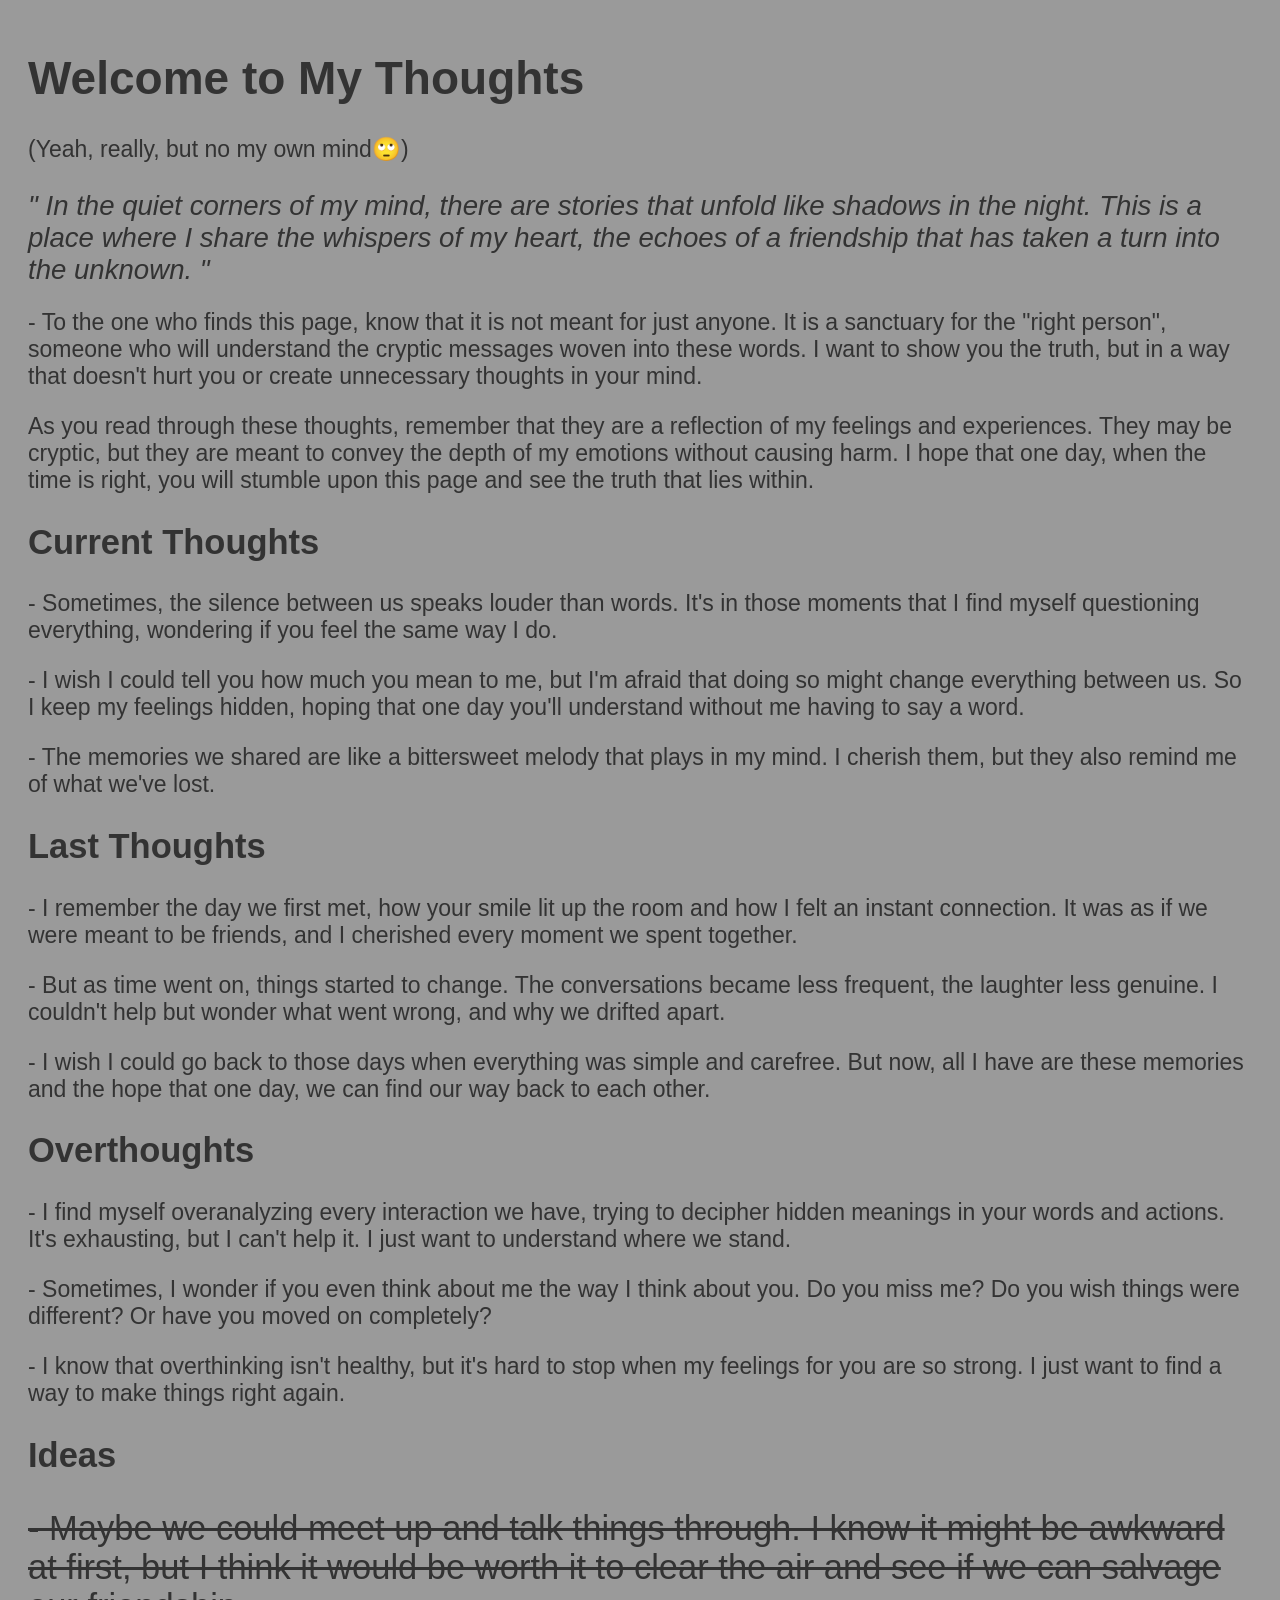
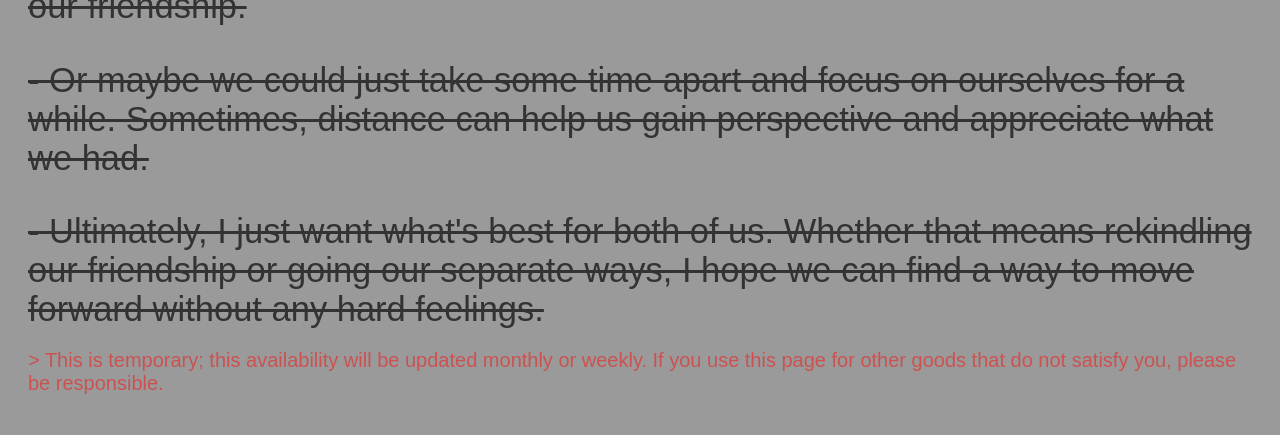
==== index.html @ ff95fa9a "Add files via upload" ====
<!DOCTYPE html>
<html lang="en">
<head>
    <meta charset="UTF-8">
    <meta name="viewport" content="width=device-width, initial-scale=1.0">
    <title>Welcome</title>
    <link rel="shortcut icon" href="assets/icon/icon.jpg" type="image/x-icon">
    <link rel="stylesheet" href="assets/css/style.css">
    <script src="assets/js/script.js"></script>
</head>
<!-- Prompt: A page that serves as a repository where, over time, I share my thoughts about a friendship that has recently become controversial. The doors aren't open to just anyone; this is meant only for the right person, who stumbles across this page at some point in their life. I want to show her the truth through cryptic text, without hurting them. Lately, I haven't spoken to her so openly because I don't know how to proceed without creating unnecessary thoughts in her mind. ; Style: Dark one with clear bright letters. -->
<body>
    <div class="container">
        <h1 id="title">Welcome to My Thoughts</h1>
        <p>(Yeah, really, but no my own mind🙄)</p>
        <p class="cursive">" In the quiet corners of my mind, there are stories that unfold like shadows in the night. This is a place where I share the whispers of my heart, the echoes of a friendship that has taken a turn into the unknown. "</p>
        <p>- To the one who finds this page, know that it is not meant for just anyone. It is a sanctuary for the "right person", someone who will understand the cryptic messages woven into these words. I want to show you the truth, but in a way that doesn't hurt you or create unnecessary thoughts in your mind.</p>
        <p>As you read through these thoughts, remember that they are a reflection of my feelings and experiences. They may be cryptic, but they are meant to convey the depth of my emotions without causing harm. I hope that one day, when the time is right, you will stumble upon this page and see the truth that lies within.</p>
        <!-- Actually ts pretty good -->
    </div>
    <!-- Now let's see, this pages contain: Current thoughts, Last thoughts, overthoughts, ideas, interpretations (in point of view about live moments) -->
     <div class="box">
        <h2>Current Thoughts</h2>
        <p>- Sometimes, the silence between us speaks louder than words. It's in those moments that I find myself questioning everything, wondering if you feel the same way I do.</p>
        <p>- I wish I could tell you how much you mean to me, but I'm afraid that doing so might change everything between us. So I keep my feelings hidden, hoping that one day you'll understand without me having to say a word.</p>
        <p>- The memories we shared are like a bittersweet melody that plays in my mind. I cherish them, but they also remind me of what we've lost.</p>
    </div>
     <div class="box">
        <h2>Last Thoughts</h2>
        <p>- I remember the day we first met, how your smile lit up the room and how I felt an instant connection. It was as if we were meant to be friends, and I cherished every moment we spent together.</p>
        <p>- But as time went on, things started to change. The conversations became less frequent, the laughter less genuine. I couldn't help but wonder what went wrong, and why we drifted apart.</p>
        <p>- I wish I could go back to those days when everything was simple and carefree. But now, all I have are these memories and the hope that one day, we can find our way back to each other.</p>
    </div>
     <div class="box">
        <h2>Overthoughts</h2>
        <p>- I find myself overanalyzing every interaction we have, trying to decipher hidden meanings in your words and actions. It's exhausting, but I can't help it. I just want to understand where we stand.</p>
        <p>- Sometimes, I wonder if you even think about me the way I think about you. Do you miss me? Do you wish things were different? Or have you moved on completely?</p>
        <p>- I know that overthinking isn't healthy, but it's hard to stop when my feelings for you are so strong. I just want to find a way to make things right again.</p>
    </div>
        <div class="box">
            <h2>Ideas</h2>
            <p class="thoughts">- Maybe we could meet up and talk things through. I know it might be awkward at first, but I think it would be worth it to clear the air and see if we can salvage our friendship.</p>
            <p class="thoughts">- Or maybe we could just take some time apart and focus on ourselves for a while. Sometimes, distance can help us gain perspective and appreciate what we had.</p>
            <p class="thoughts">- Ultimately, I just want what's best for both of us. Whether that means rekindling our friendship or going our separate ways, I hope we can find a way to move forward without any hard feelings.</p>
    </div>
    <!-- Especial notes for anybody who finds this page (little in dark on the bottom in the side of the screen)-->
    <div class="special-note">
        <p id="warning"> > This is temporary; this availability will be updated monthly or weekly. If you use this page for other goods that do not satisfy you, please be responsible.</p>
    </div>
</body>
</html>
---- assets/css/style.css ----
/* Type of default font family, kind of cursive or whatever */
/* Bigger text because if it's seen in a : Phone (it's going to be so tiny), and the same way in laptop and tablet (in tablet is more tiny)*/
/* font-family: 'Comic Sans MS', cursive, sans-serif; font-size: 16px; background-color: #9a9a9a; /* Light and dark background color for not hurt eyes */
/* make the text bigger if you're on tablet or laptop reading:*/
html {
    font-family: 'Comic Sans MS', cursive, sans-serif; /* Default font family */
    font-size: 23px; /* Base font size */
    background-color: #9a9a9a; /* Light background color */
    color: #333; /* Dark text color for contrast */
    margin: 0;
    padding: 20px;
}

.cursive {
    font-family: 'Comic Sans MS', cursive, sans-serif; /* Cursive font family */
    font-size: 1.2em; /* Slightly larger text size */
    font-style: italic;
    margin-bottom: 20px;
}


#warning {
    font-size: 1.5em; /* Larger text size */
    font-size: 20px;
    color: rgb(204, 82, 82); /* Warning color */
    margin-bottom: 20px;
}

.thoughts {
    font-size: 1.5em; /* Larger text size */
    margin-bottom: 20px;
    text-decoration: line-through; /* Strikethrough effect */
    /* Because those thoughts are reflections that i want to do between us */
}

/* I want to animate the box div when you scroll through it */
.box {
    animation: fadeIn 3s ease-in;
}

@keyframes fadeIn {
    from { opacity: 0; }
    to { opacity: 1; }
}
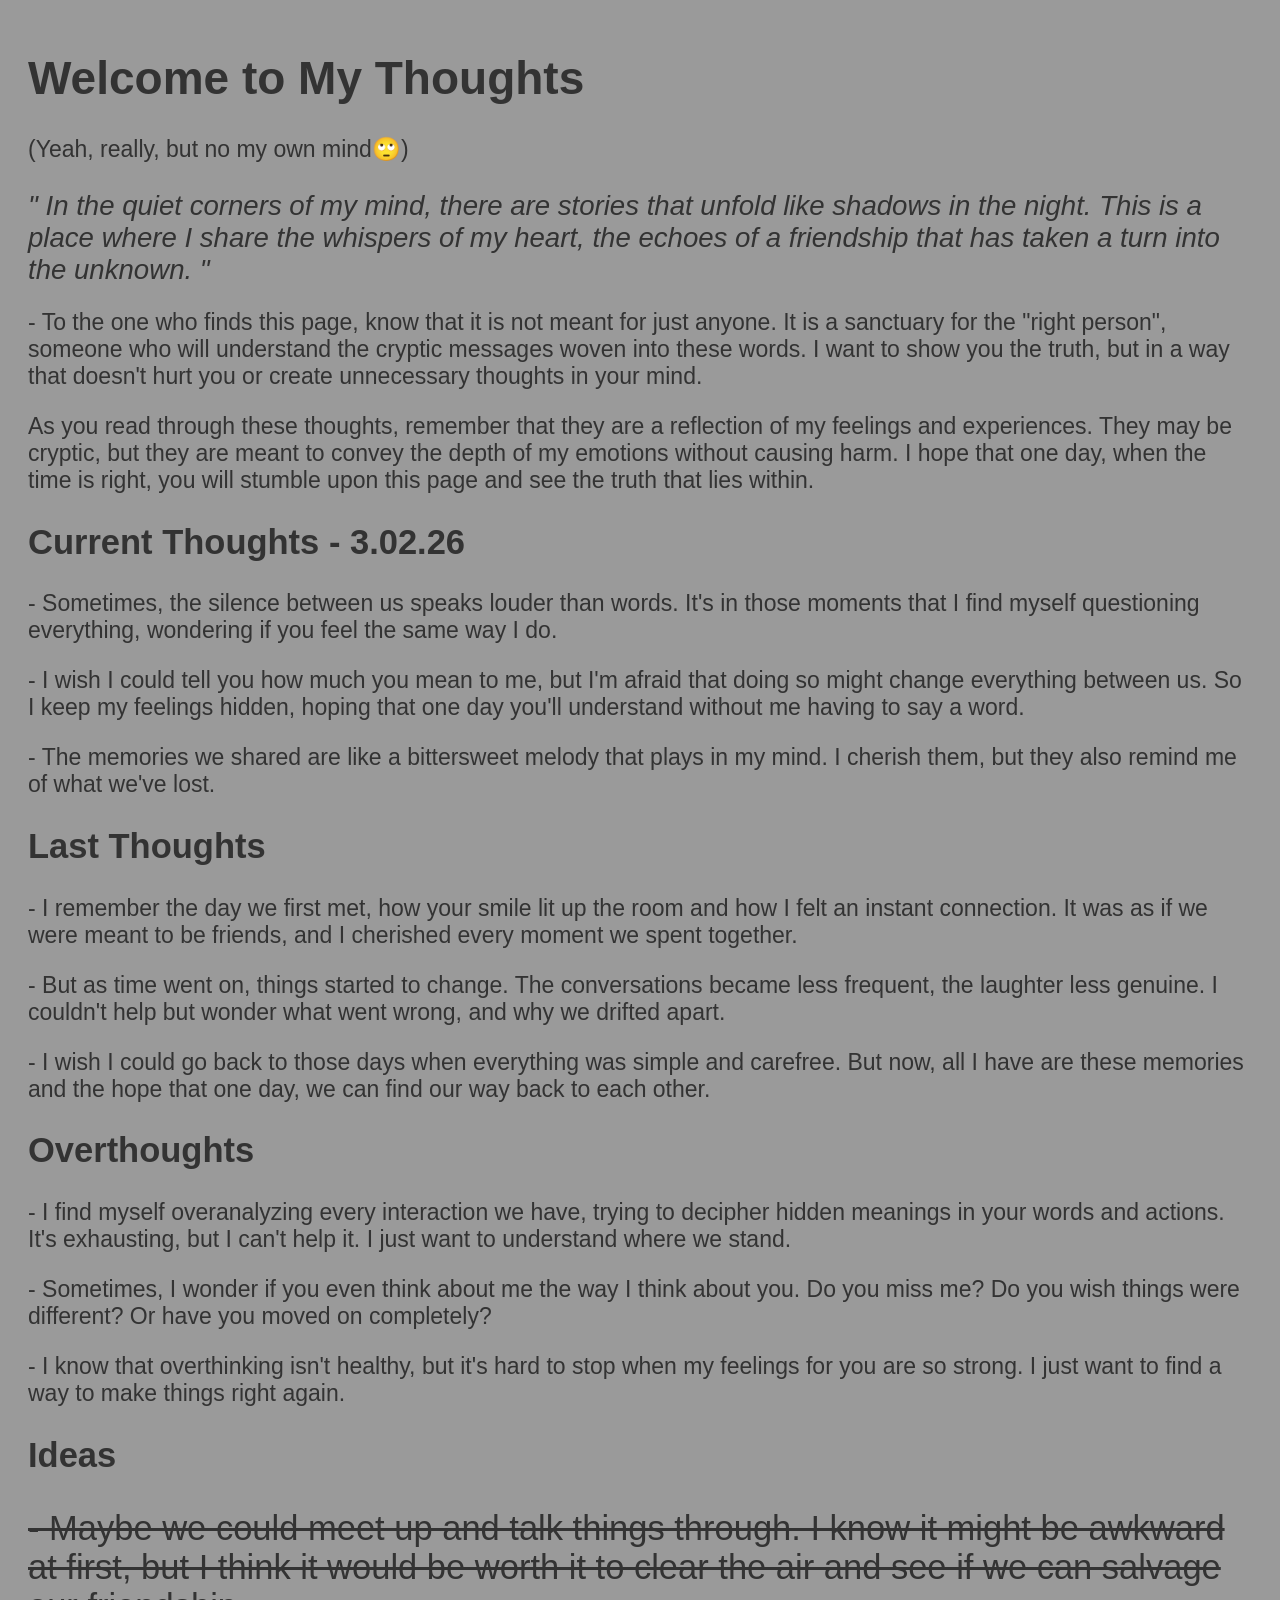
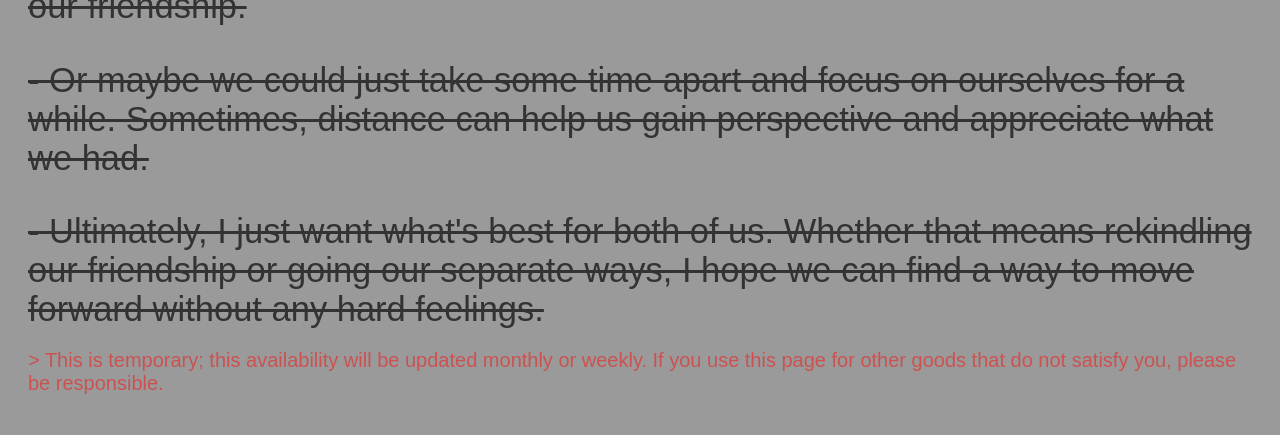
==== commit 840275d1: "Fix HTML encoding issues in index.html" ====
--- a/index.html
+++ b/index.html
@@ -20,7 +20,7 @@
     </div>
     <!-- Now let's see, this pages contain: Current thoughts, Last thoughts, overthoughts, ideas, interpretations (in point of view about live moments) -->
      <div class="box">
-        <h2>Current Thoughts</h2>
+        <h2>Current Thoughts - 3.02.26</h2>
         <p>- Sometimes, the silence between us speaks louder than words. It's in those moments that I find myself questioning everything, wondering if you feel the same way I do.</p>
         <p>- I wish I could tell you how much you mean to me, but I'm afraid that doing so might change everything between us. So I keep my feelings hidden, hoping that one day you'll understand without me having to say a word.</p>
         <p>- The memories we shared are like a bittersweet melody that plays in my mind. I cherish them, but they also remind me of what we've lost.</p>
@@ -48,4 +48,4 @@
         <p id="warning"> > This is temporary; this availability will be updated monthly or weekly. If you use this page for other goods that do not satisfy you, please be responsible.</p>
     </div>
 </body>
-</html>+</html>
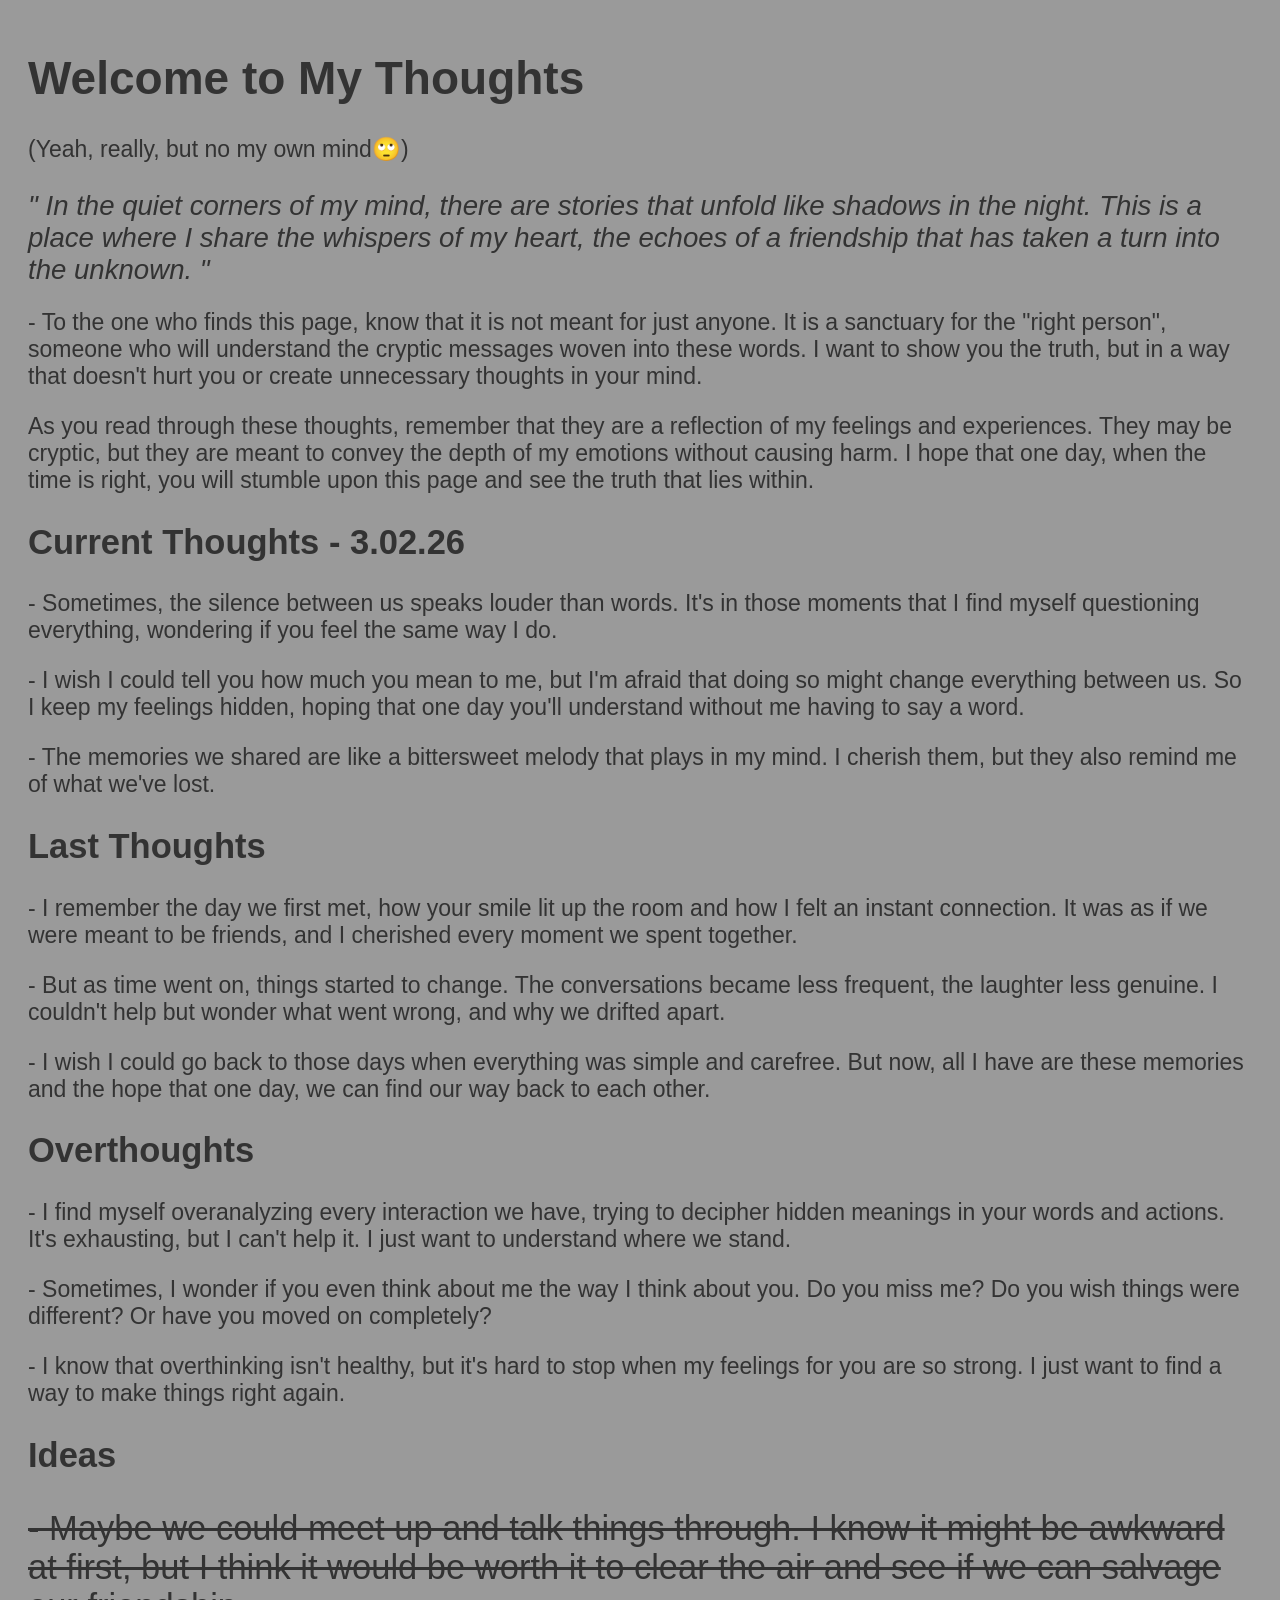
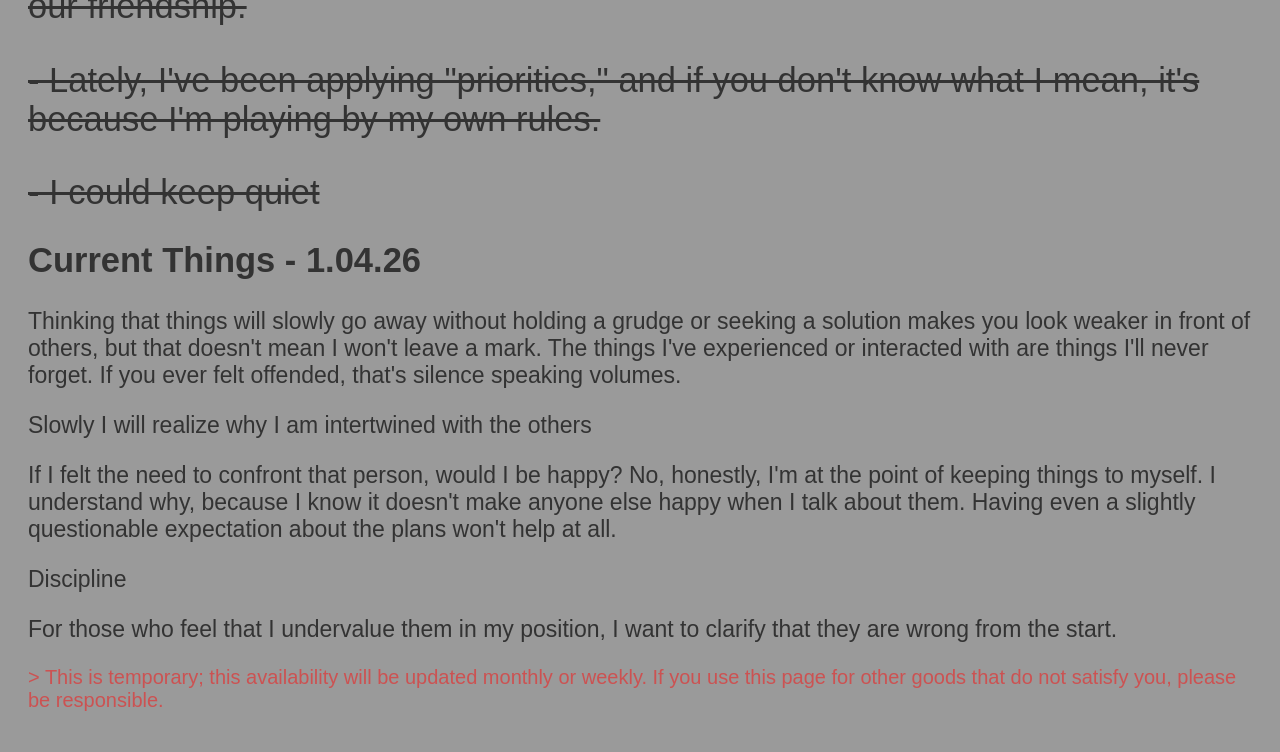
==== commit b88e6558: "Update and rename 111index.html to index.html" ====
--- a/index.html
+++ b/index.html
@@ -40,9 +40,16 @@
         <div class="box">
             <h2>Ideas</h2>
             <p class="thoughts">- Maybe we could meet up and talk things through. I know it might be awkward at first, but I think it would be worth it to clear the air and see if we can salvage our friendship.</p>
-            <p class="thoughts">- Or maybe we could just take some time apart and focus on ourselves for a while. Sometimes, distance can help us gain perspective and appreciate what we had.</p>
-            <p class="thoughts">- Ultimately, I just want what's best for both of us. Whether that means rekindling our friendship or going our separate ways, I hope we can find a way to move forward without any hard feelings.</p>
+            <p class="thoughts">- Lately, I've been applying "priorities," and if you don't know what I mean, it's because I'm playing by my own rules.</p>
+            <p class="thoughts">- I could keep quiet</p>
     </div>
+        <div class="box">
+            <h2>Current Things - 1.04.26</h2>
+            <p>Thinking that things will slowly go away without holding a grudge or seeking a solution makes you look weaker in front of others, but that doesn't mean I won't leave a mark. The things I've experienced or interacted with are things I'll never forget. If you ever felt offended, that's silence speaking volumes.</p>
+            <p>Slowly I will realize why I am intertwined with the others</p>
+            <p>If I felt the need to confront that person, would I be happy? No, honestly, I'm at the point of keeping things to myself. I understand why, because I know it doesn't make anyone else happy when I talk about them. Having even a slightly questionable expectation about the plans won't help at all.</p>
+            <p>Discipline</p>
+            <p>For those who feel that I undervalue them in my position, I want to clarify that they are wrong from the start.</p>
     <!-- Especial notes for anybody who finds this page (little in dark on the bottom in the side of the screen)-->
     <div class="special-note">
         <p id="warning"> > This is temporary; this availability will be updated monthly or weekly. If you use this page for other goods that do not satisfy you, please be responsible.</p>
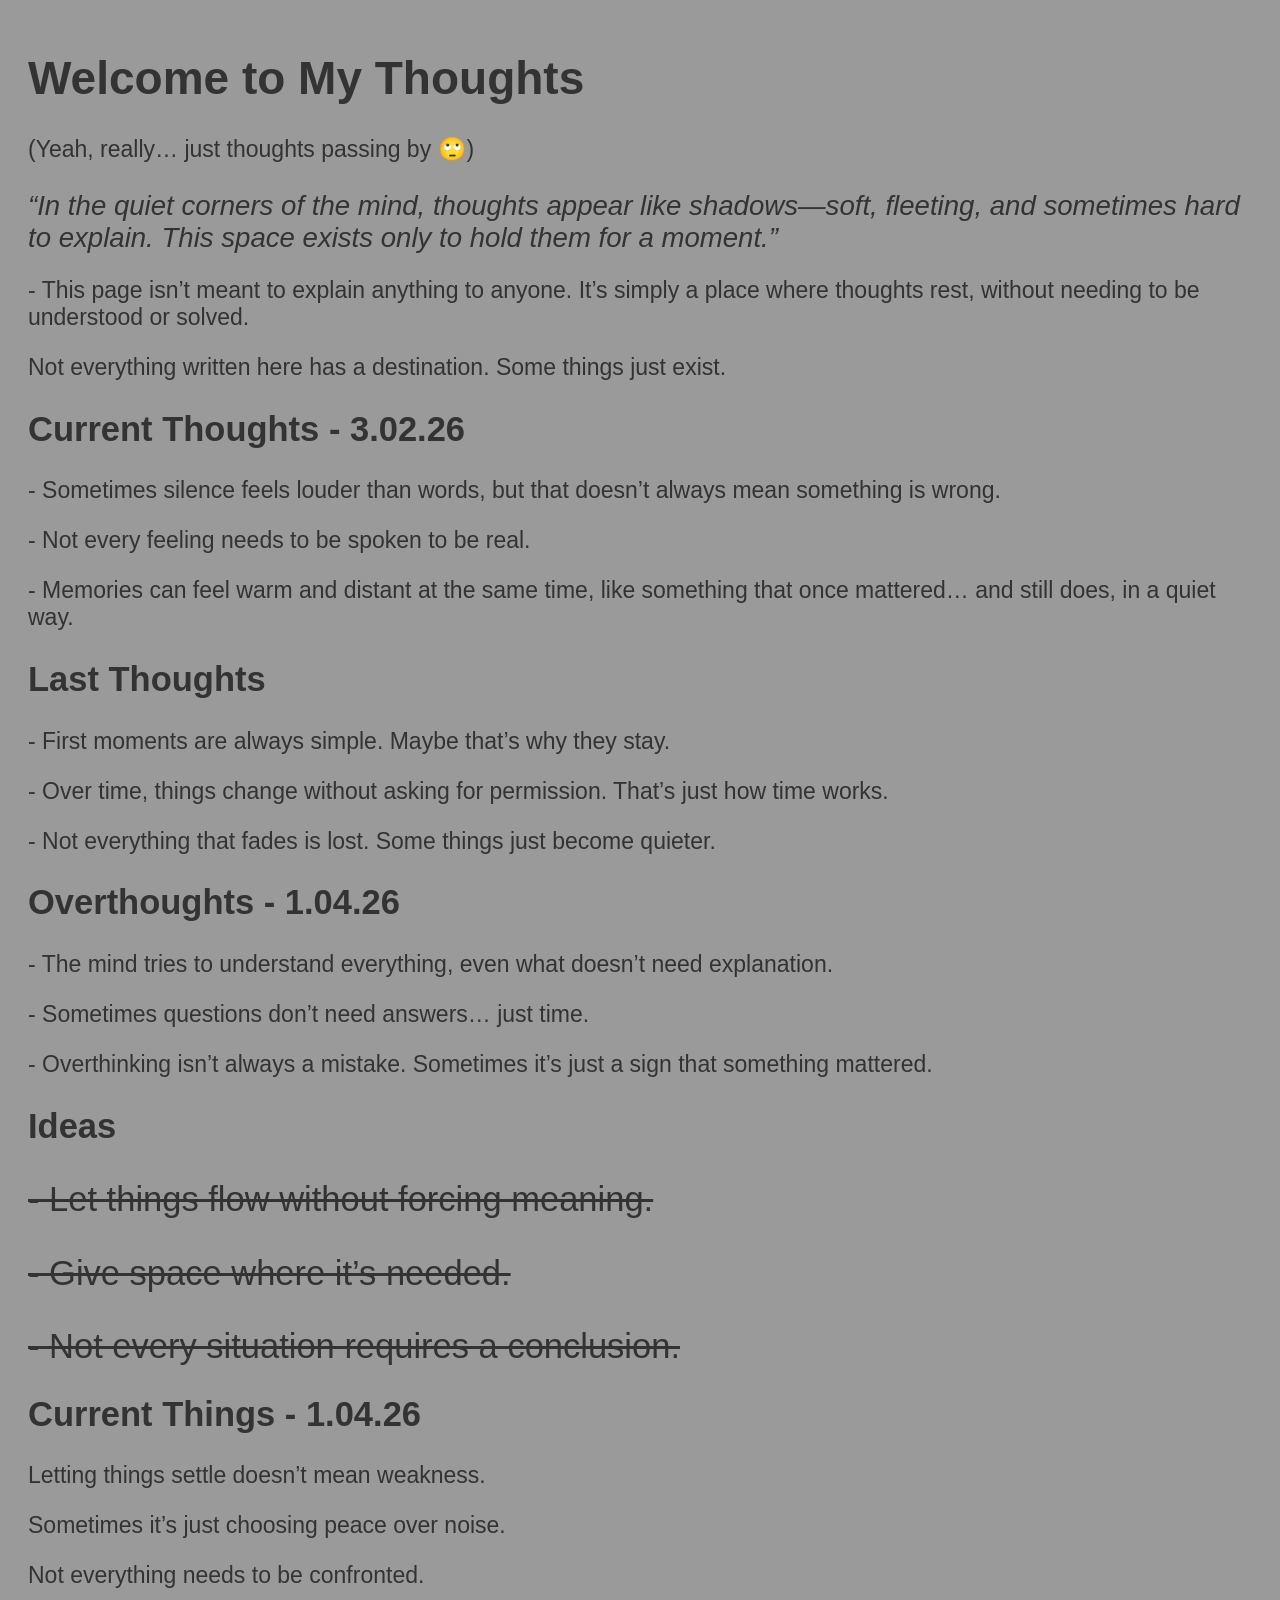
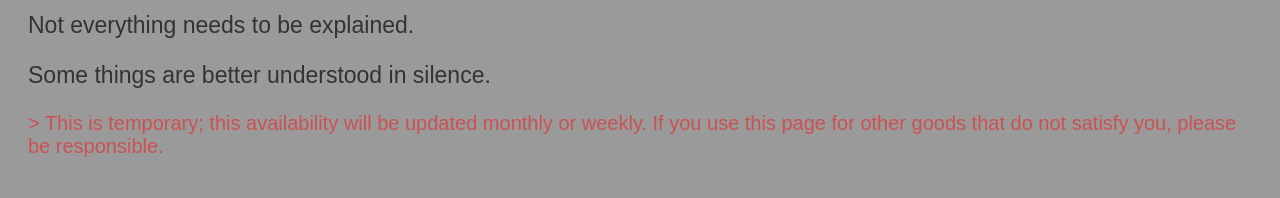
==== commit cd1da28e: "Revise thoughts and layout in index.html Updated the content and structure of the index.html file to" ====
--- a/index.html
+++ b/index.html
@@ -12,44 +12,44 @@
 <body>
     <div class="container">
         <h1 id="title">Welcome to My Thoughts</h1>
-        <p>(Yeah, really, but no my own mind🙄)</p>
-        <p class="cursive">" In the quiet corners of my mind, there are stories that unfold like shadows in the night. This is a place where I share the whispers of my heart, the echoes of a friendship that has taken a turn into the unknown. "</p>
-        <p>- To the one who finds this page, know that it is not meant for just anyone. It is a sanctuary for the "right person", someone who will understand the cryptic messages woven into these words. I want to show you the truth, but in a way that doesn't hurt you or create unnecessary thoughts in your mind.</p>
-        <p>As you read through these thoughts, remember that they are a reflection of my feelings and experiences. They may be cryptic, but they are meant to convey the depth of my emotions without causing harm. I hope that one day, when the time is right, you will stumble upon this page and see the truth that lies within.</p>
+        <p>(Yeah, really… just thoughts passing by 🙄)</p>
+        <p class="cursive">“In the quiet corners of the mind, thoughts appear like shadows—soft, fleeting, and sometimes hard to explain. This space exists only to hold them for a moment.”</p>
+        <p>- This page isn’t meant to explain anything to anyone. It’s simply a place where thoughts rest, without needing to be understood or solved.</p>
+        <p>Not everything written here has a destination. Some things just exist.</p>
         <!-- Actually ts pretty good -->
     </div>
     <!-- Now let's see, this pages contain: Current thoughts, Last thoughts, overthoughts, ideas, interpretations (in point of view about live moments) -->
      <div class="box">
         <h2>Current Thoughts - 3.02.26</h2>
-        <p>- Sometimes, the silence between us speaks louder than words. It's in those moments that I find myself questioning everything, wondering if you feel the same way I do.</p>
-        <p>- I wish I could tell you how much you mean to me, but I'm afraid that doing so might change everything between us. So I keep my feelings hidden, hoping that one day you'll understand without me having to say a word.</p>
-        <p>- The memories we shared are like a bittersweet melody that plays in my mind. I cherish them, but they also remind me of what we've lost.</p>
+        <p>- Sometimes silence feels louder than words, but that doesn’t always mean something is wrong.</p>
+        <p>- Not every feeling needs to be spoken to be real. </p>
+        <p>- Memories can feel warm and distant at the same time, like something that once mattered… and still does, in a quiet way.</p>
     </div>
      <div class="box">
         <h2>Last Thoughts</h2>
-        <p>- I remember the day we first met, how your smile lit up the room and how I felt an instant connection. It was as if we were meant to be friends, and I cherished every moment we spent together.</p>
-        <p>- But as time went on, things started to change. The conversations became less frequent, the laughter less genuine. I couldn't help but wonder what went wrong, and why we drifted apart.</p>
-        <p>- I wish I could go back to those days when everything was simple and carefree. But now, all I have are these memories and the hope that one day, we can find our way back to each other.</p>
+        <p>- First moments are always simple. Maybe that’s why they stay.</p>
+        <p>- Over time, things change without asking for permission. That’s just how time works.</p>
+        <p>- Not everything that fades is lost. Some things just become quieter.</p>
     </div>
      <div class="box">
-        <h2>Overthoughts</h2>
-        <p>- I find myself overanalyzing every interaction we have, trying to decipher hidden meanings in your words and actions. It's exhausting, but I can't help it. I just want to understand where we stand.</p>
-        <p>- Sometimes, I wonder if you even think about me the way I think about you. Do you miss me? Do you wish things were different? Or have you moved on completely?</p>
-        <p>- I know that overthinking isn't healthy, but it's hard to stop when my feelings for you are so strong. I just want to find a way to make things right again.</p>
+        <h2>Overthoughts - 1.04.26</h2>
+        <p>- The mind tries to understand everything, even what doesn’t need explanation.</p>
+        <p>- Sometimes questions don’t need answers… just time.</p>
+        <p>- Overthinking isn’t always a mistake. Sometimes it’s just a sign that something mattered.</p>
     </div>
         <div class="box">
             <h2>Ideas</h2>
-            <p class="thoughts">- Maybe we could meet up and talk things through. I know it might be awkward at first, but I think it would be worth it to clear the air and see if we can salvage our friendship.</p>
-            <p class="thoughts">- Lately, I've been applying "priorities," and if you don't know what I mean, it's because I'm playing by my own rules.</p>
-            <p class="thoughts">- I could keep quiet</p>
+            <p class="thoughts">- Let things flow without forcing meaning.</p>
+            <p class="thoughts">- Give space where it’s needed.</p>
+            <p class="thoughts">- Not every situation requires a conclusion.</p>
     </div>
         <div class="box">
             <h2>Current Things - 1.04.26</h2>
-            <p>Thinking that things will slowly go away without holding a grudge or seeking a solution makes you look weaker in front of others, but that doesn't mean I won't leave a mark. The things I've experienced or interacted with are things I'll never forget. If you ever felt offended, that's silence speaking volumes.</p>
-            <p>Slowly I will realize why I am intertwined with the others</p>
-            <p>If I felt the need to confront that person, would I be happy? No, honestly, I'm at the point of keeping things to myself. I understand why, because I know it doesn't make anyone else happy when I talk about them. Having even a slightly questionable expectation about the plans won't help at all.</p>
-            <p>Discipline</p>
-            <p>For those who feel that I undervalue them in my position, I want to clarify that they are wrong from the start.</p>
+            <p>Letting things settle doesn’t mean weakness.</p>
+            <p>Sometimes it’s just choosing peace over noise.</p>
+            <p>Not everything needs to be confronted.</p>
+            <p>Not everything needs to be explained.</p>
+            <p>Some things are better understood in silence.</p>
     <!-- Especial notes for anybody who finds this page (little in dark on the bottom in the side of the screen)-->
     <div class="special-note">
         <p id="warning"> > This is temporary; this availability will be updated monthly or weekly. If you use this page for other goods that do not satisfy you, please be responsible.</p>
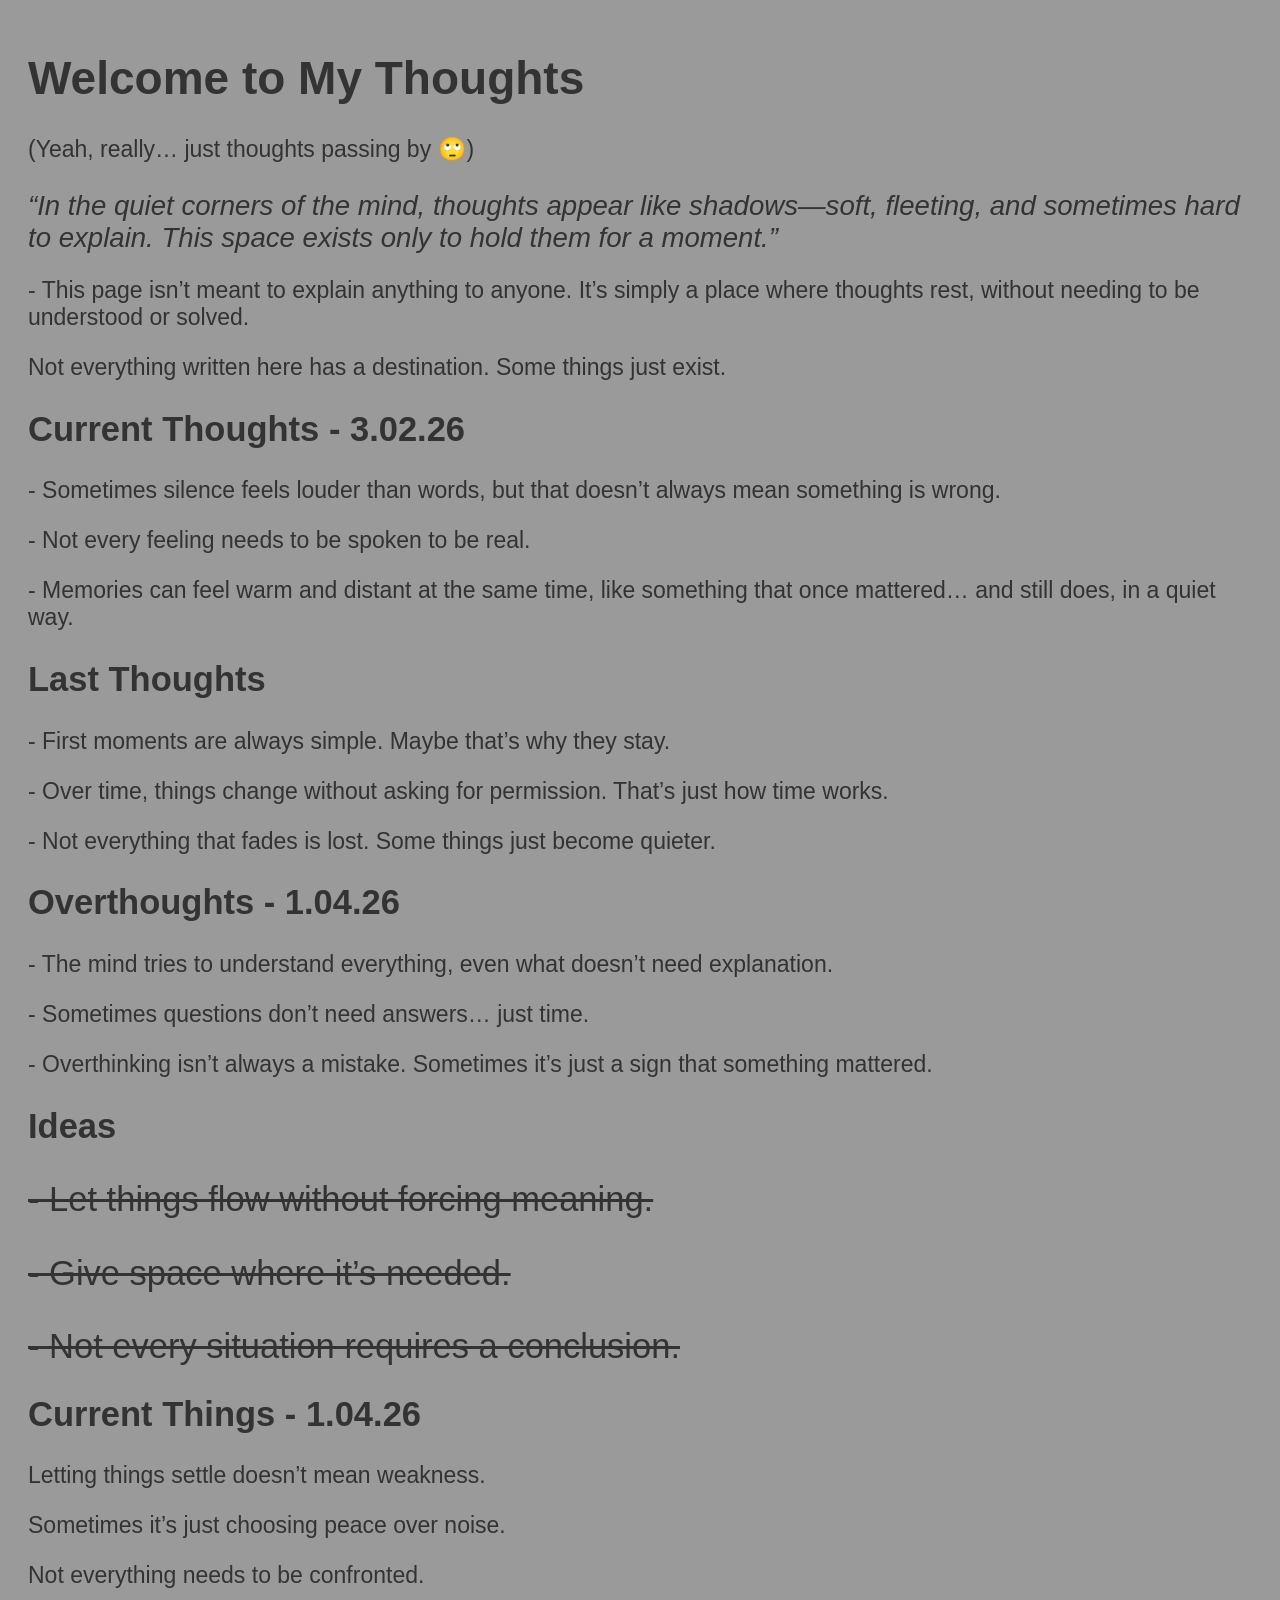
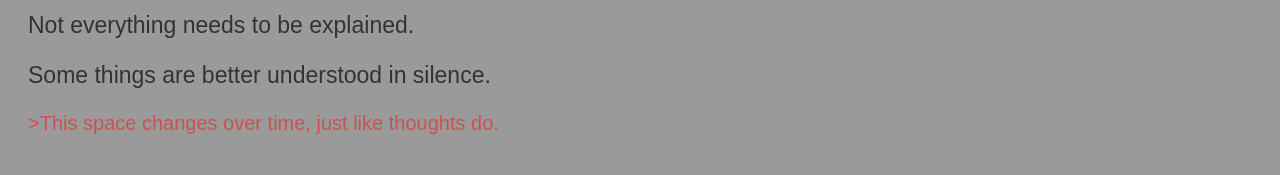
==== commit d3010322: "2026" ====
--- a/index.html
+++ b/index.html
@@ -52,7 +52,7 @@
             <p>Some things are better understood in silence.</p>
     <!-- Especial notes for anybody who finds this page (little in dark on the bottom in the side of the screen)-->
     <div class="special-note">
-        <p id="warning"> > This is temporary; this availability will be updated monthly or weekly. If you use this page for other goods that do not satisfy you, please be responsible.</p>
+        <p id="warning"> >This space changes over time, just like thoughts do. </p>
     </div>
 </body>
 </html>
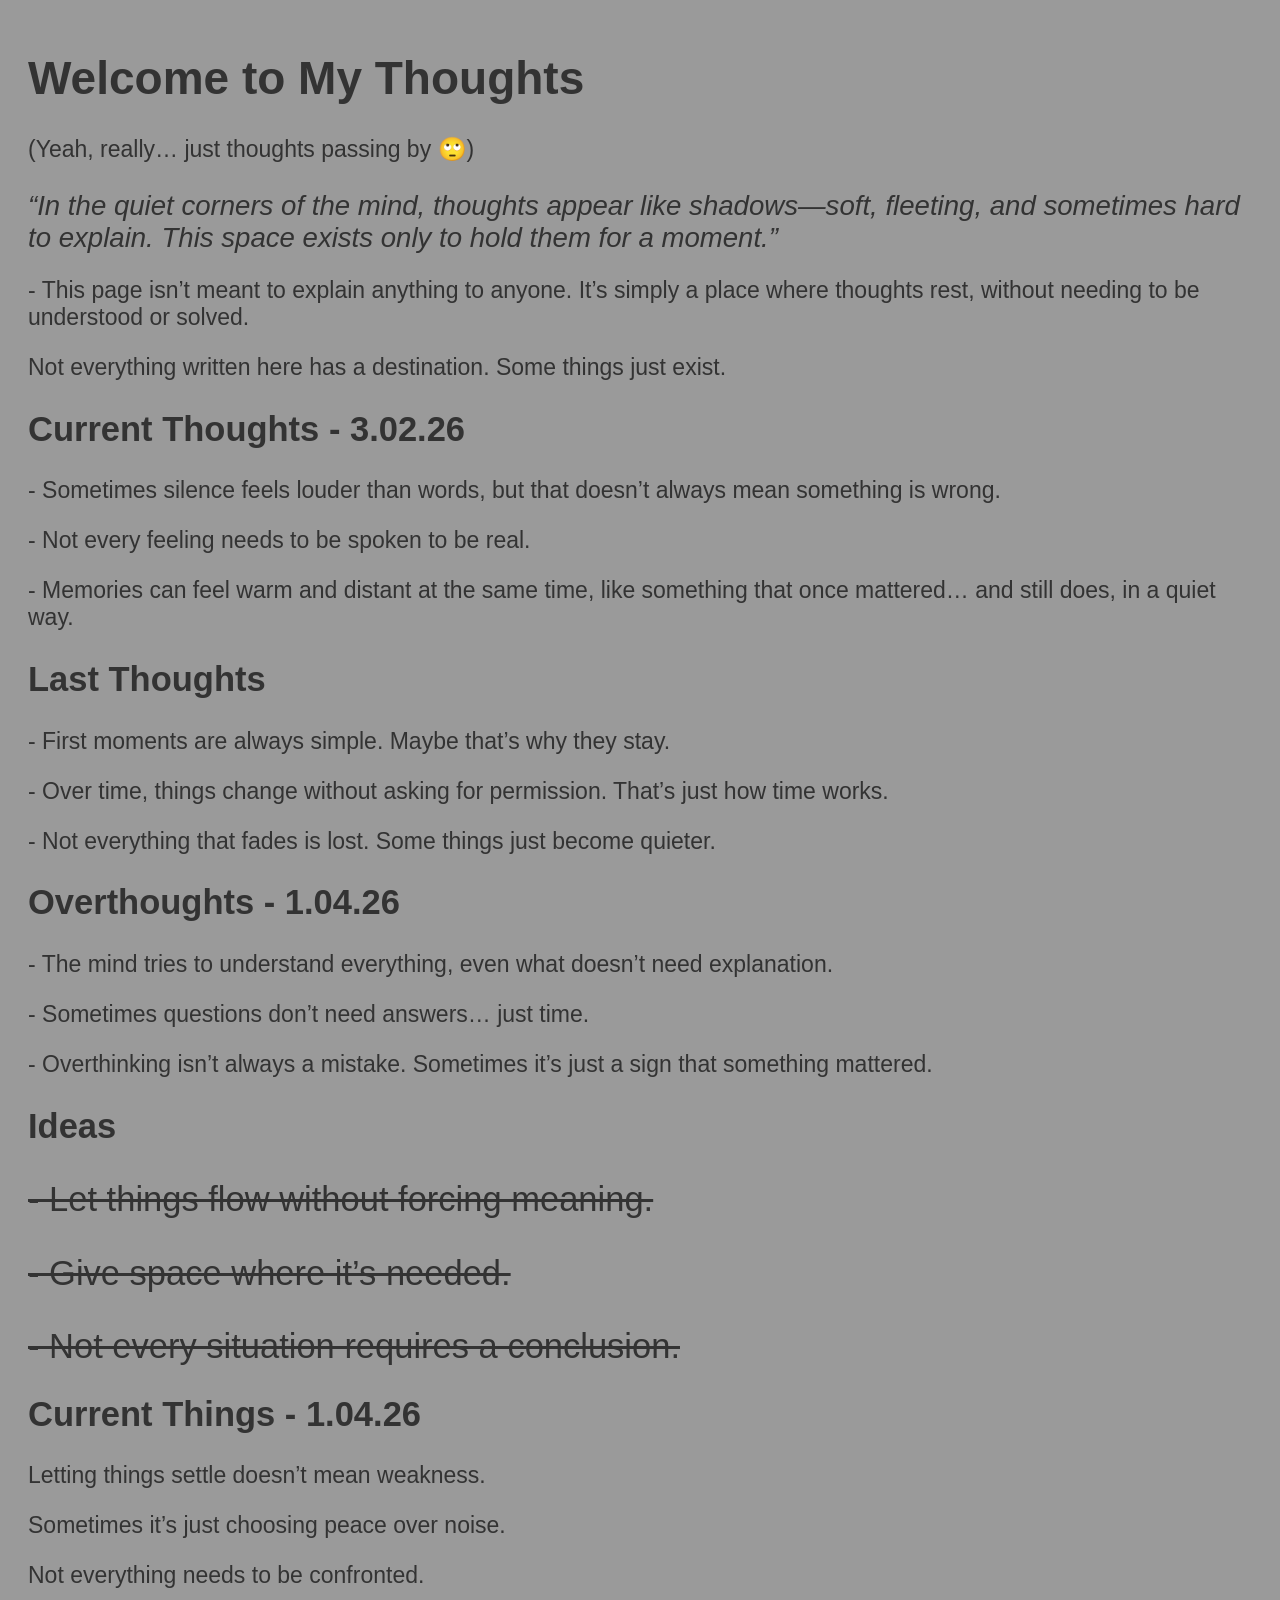
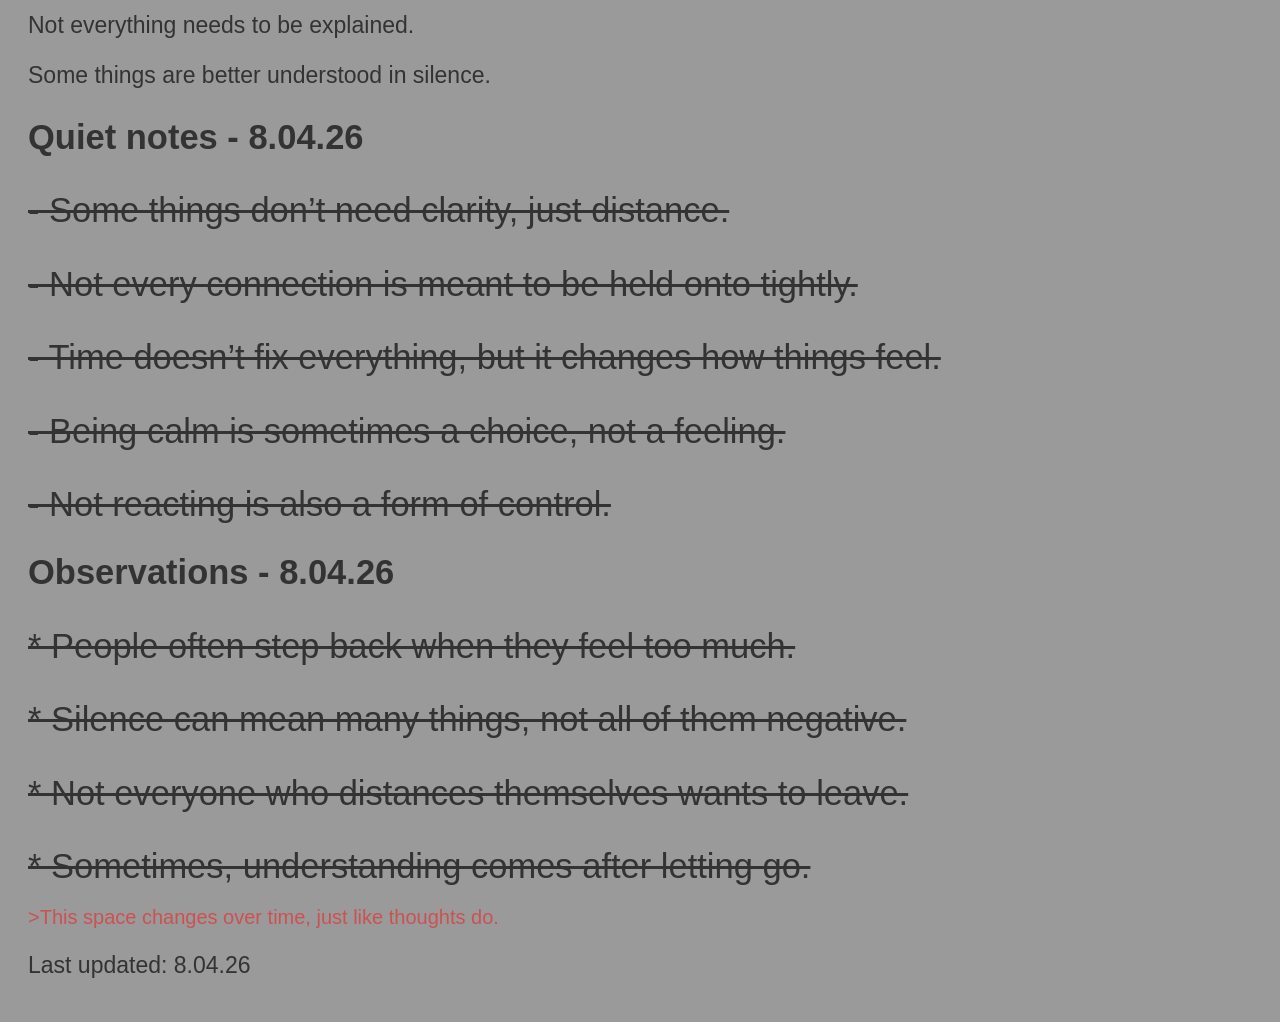
==== commit 12c77733: "Refactor index.html to add new sections and notes" ====
--- a/index.html
+++ b/index.html
@@ -50,9 +50,28 @@
             <p>Not everything needs to be confronted.</p>
             <p>Not everything needs to be explained.</p>
             <p>Some things are better understood in silence.</p>
+    </div>
+        <div>
+                <h2>Quiet notes - 8.04.26</h2>
+                <p class="thoughts">- Some things don’t need clarity, just distance.</p>
+                <p class="thoughts">- Not every connection is meant to be held onto tightly.</p>
+                <p class="thoughts">- Time doesn’t fix everything, but it changes how things feel.</p>
+                <p class="thoughts">- Being calm is sometimes a choice, not a feeling.</p>
+                <p class="thoughts">- Not reacting is also a form of control.</p>
+        </div>
+    </div>
+        <div>
+            <h2>Observations - 8.04.26</h2>
+            <p class="thoughts">* People often step back when they feel too much.</p>
+            <p class="thoughts">* Silence can mean many things, not all of them negative.</p>
+            <p class="thoughts">* Not everyone who distances themselves wants to leave.</p>
+            <p class="thoughts">* Sometimes, understanding comes after letting go.</p>
+        </div>
     <!-- Especial notes for anybody who finds this page (little in dark on the bottom in the side of the screen)-->
     <div class="special-note">
         <p id="warning"> >This space changes over time, just like thoughts do. </p>
+        <!-- Now put in a very little font : Last time updated -->
+        <p class="small-text">Last updated: 8.04.26</p>
     </div>
 </body>
 </html>
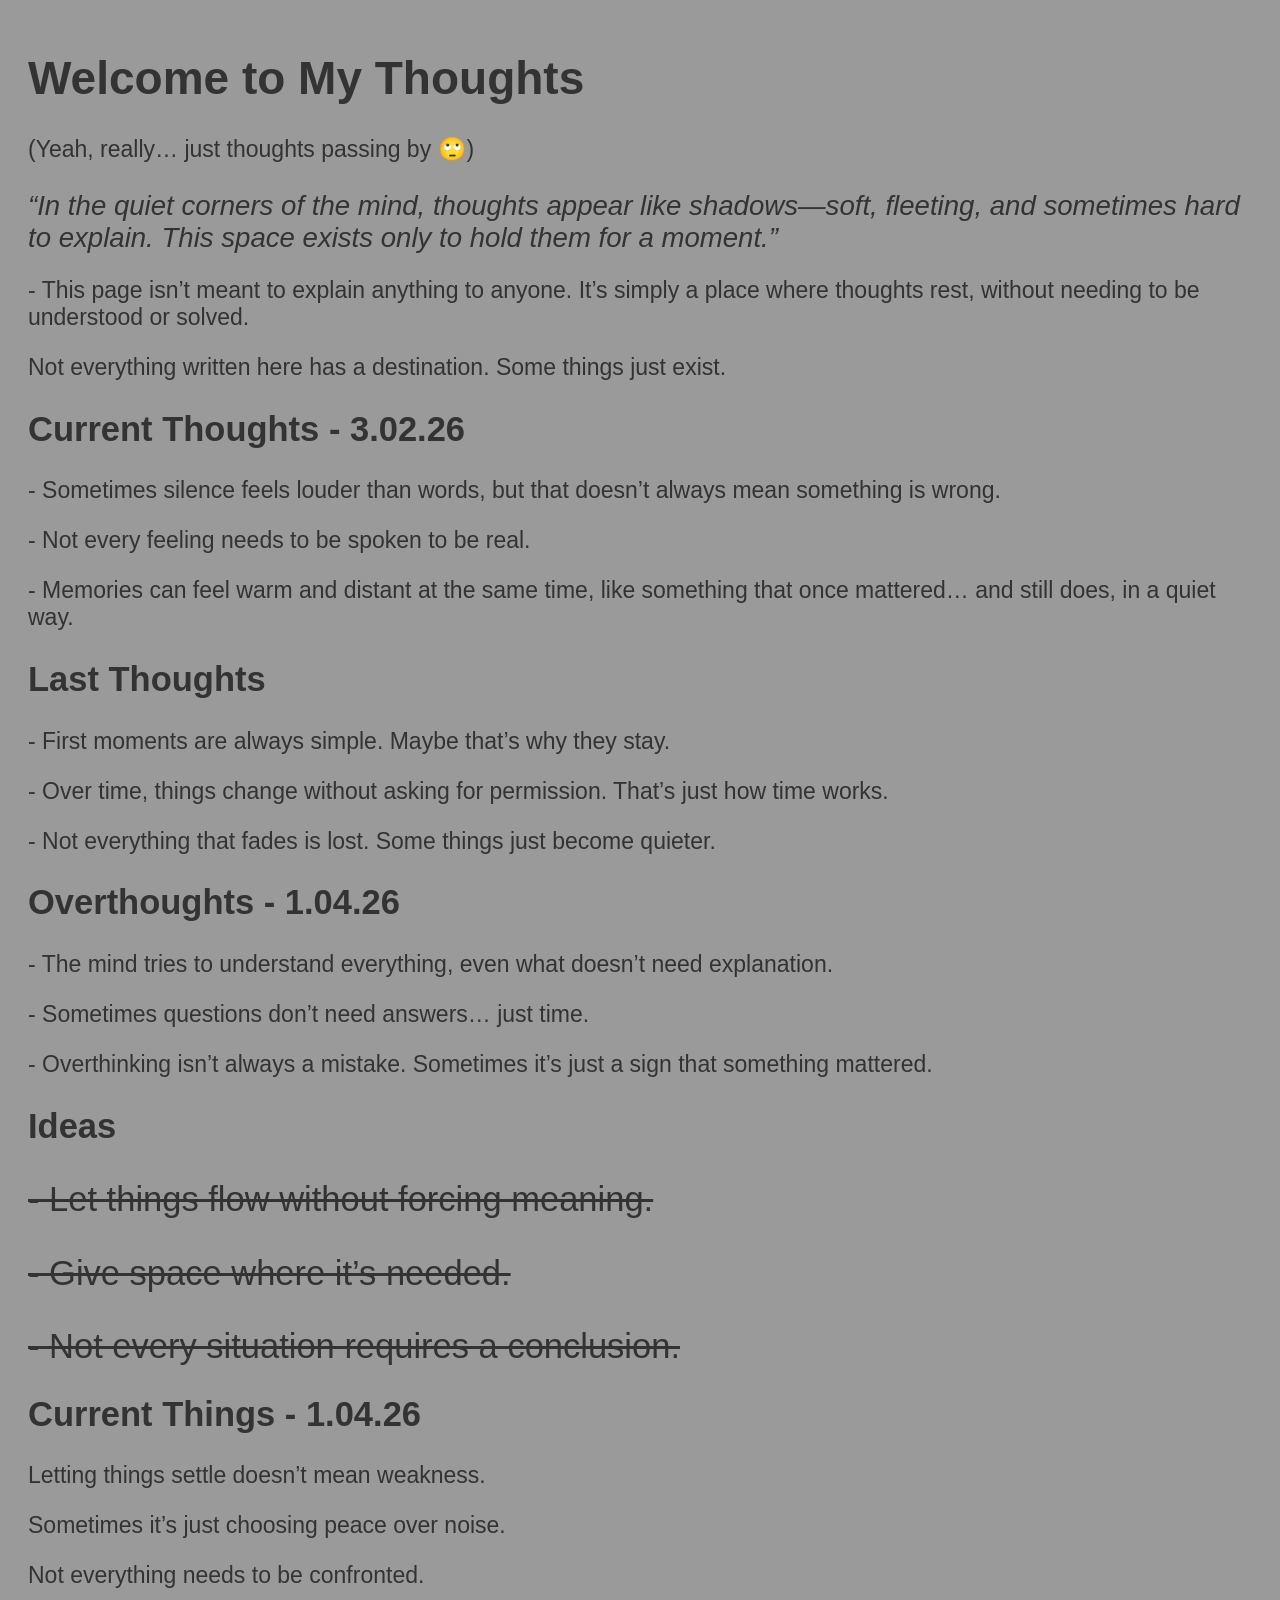
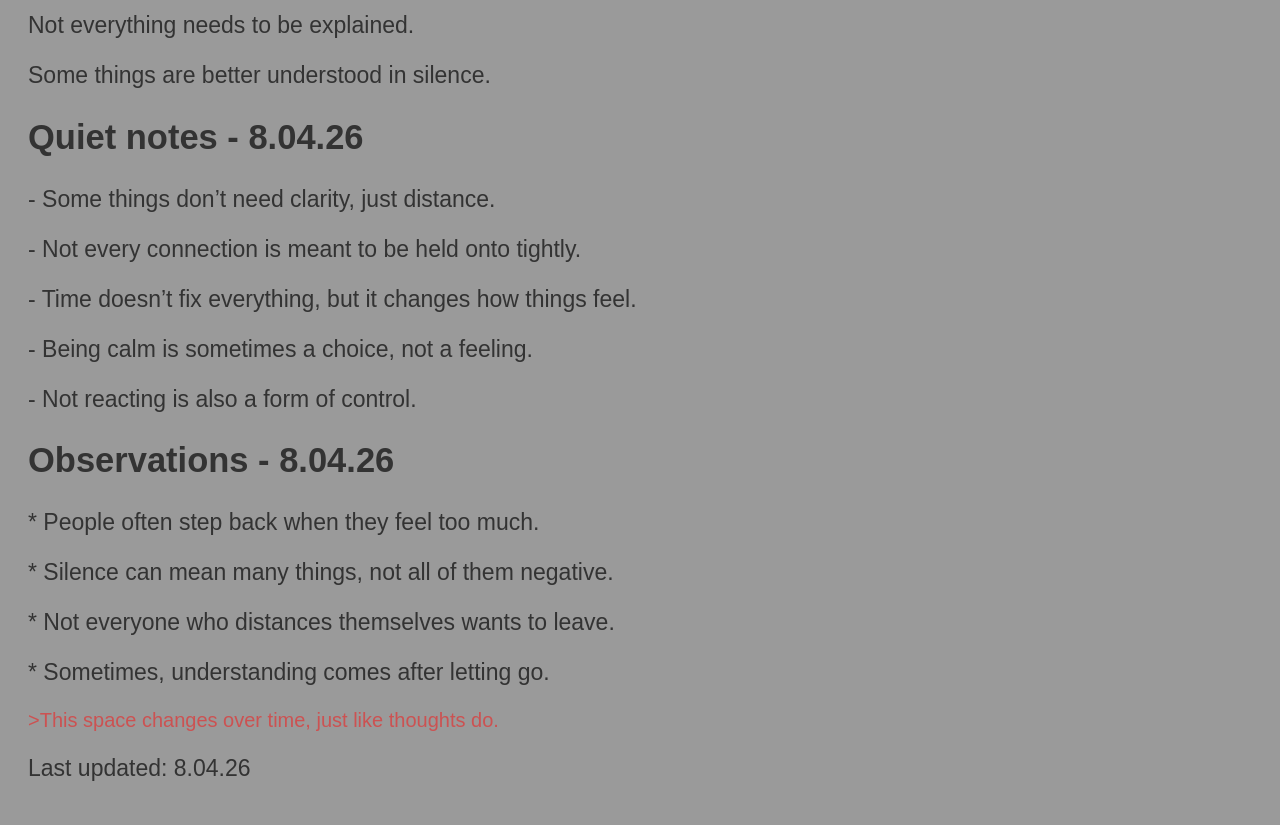
==== commit 8ad1e0ed: "Format HTML file with proper syntax" ====
--- a/index.html
+++ b/index.html
@@ -53,19 +53,19 @@
     </div>
         <div>
                 <h2>Quiet notes - 8.04.26</h2>
-                <p class="thoughts">- Some things don’t need clarity, just distance.</p>
-                <p class="thoughts">- Not every connection is meant to be held onto tightly.</p>
-                <p class="thoughts">- Time doesn’t fix everything, but it changes how things feel.</p>
-                <p class="thoughts">- Being calm is sometimes a choice, not a feeling.</p>
-                <p class="thoughts">- Not reacting is also a form of control.</p>
+                <p>- Some things don’t need clarity, just distance.</p>
+                <p>- Not every connection is meant to be held onto tightly.</p>
+                <p>- Time doesn’t fix everything, but it changes how things feel.</p>
+                <p>- Being calm is sometimes a choice, not a feeling.</p>
+                <p>- Not reacting is also a form of control.</p>
         </div>
     </div>
         <div>
             <h2>Observations - 8.04.26</h2>
-            <p class="thoughts">* People often step back when they feel too much.</p>
-            <p class="thoughts">* Silence can mean many things, not all of them negative.</p>
-            <p class="thoughts">* Not everyone who distances themselves wants to leave.</p>
-            <p class="thoughts">* Sometimes, understanding comes after letting go.</p>
+            <p>* People often step back when they feel too much.</p>
+            <p>* Silence can mean many things, not all of them negative.</p>
+            <p>* Not everyone who distances themselves wants to leave.</p>
+            <p>* Sometimes, understanding comes after letting go.</p>
         </div>
     <!-- Especial notes for anybody who finds this page (little in dark on the bottom in the side of the screen)-->
     <div class="special-note">
